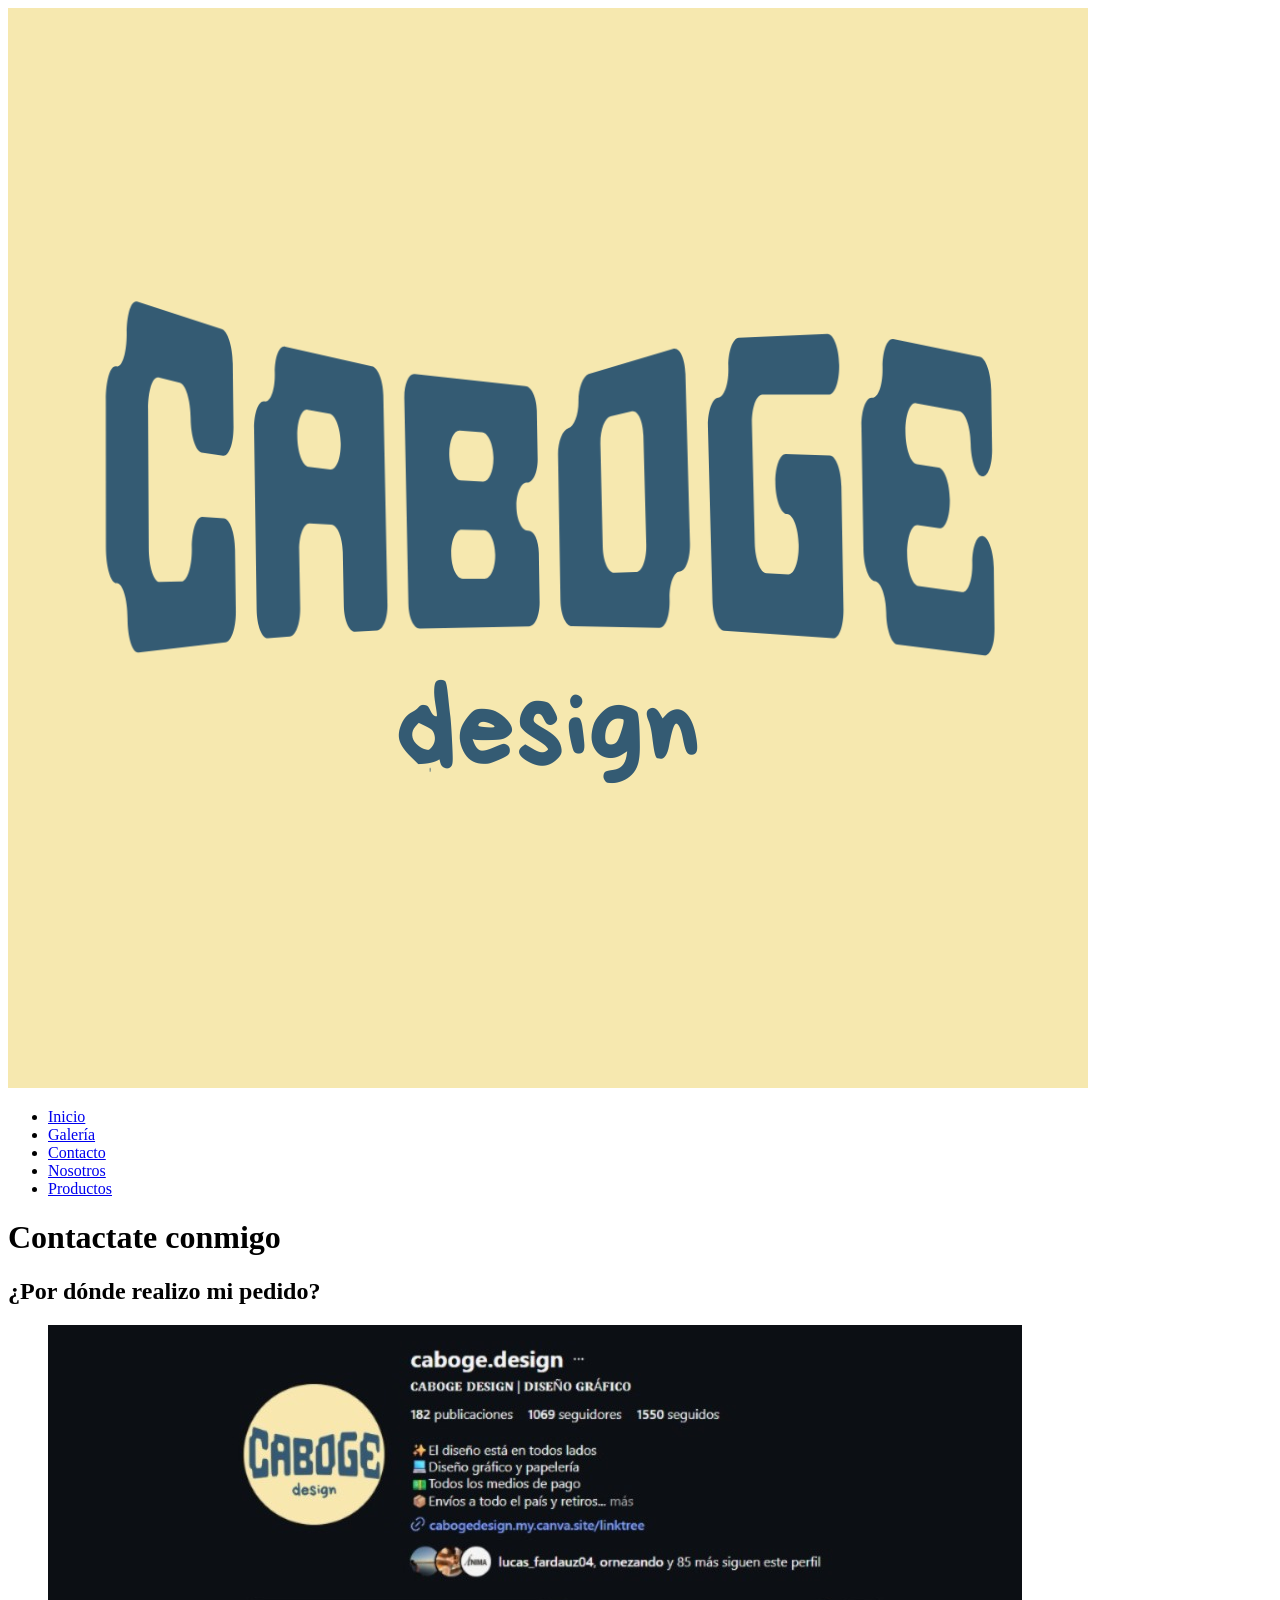
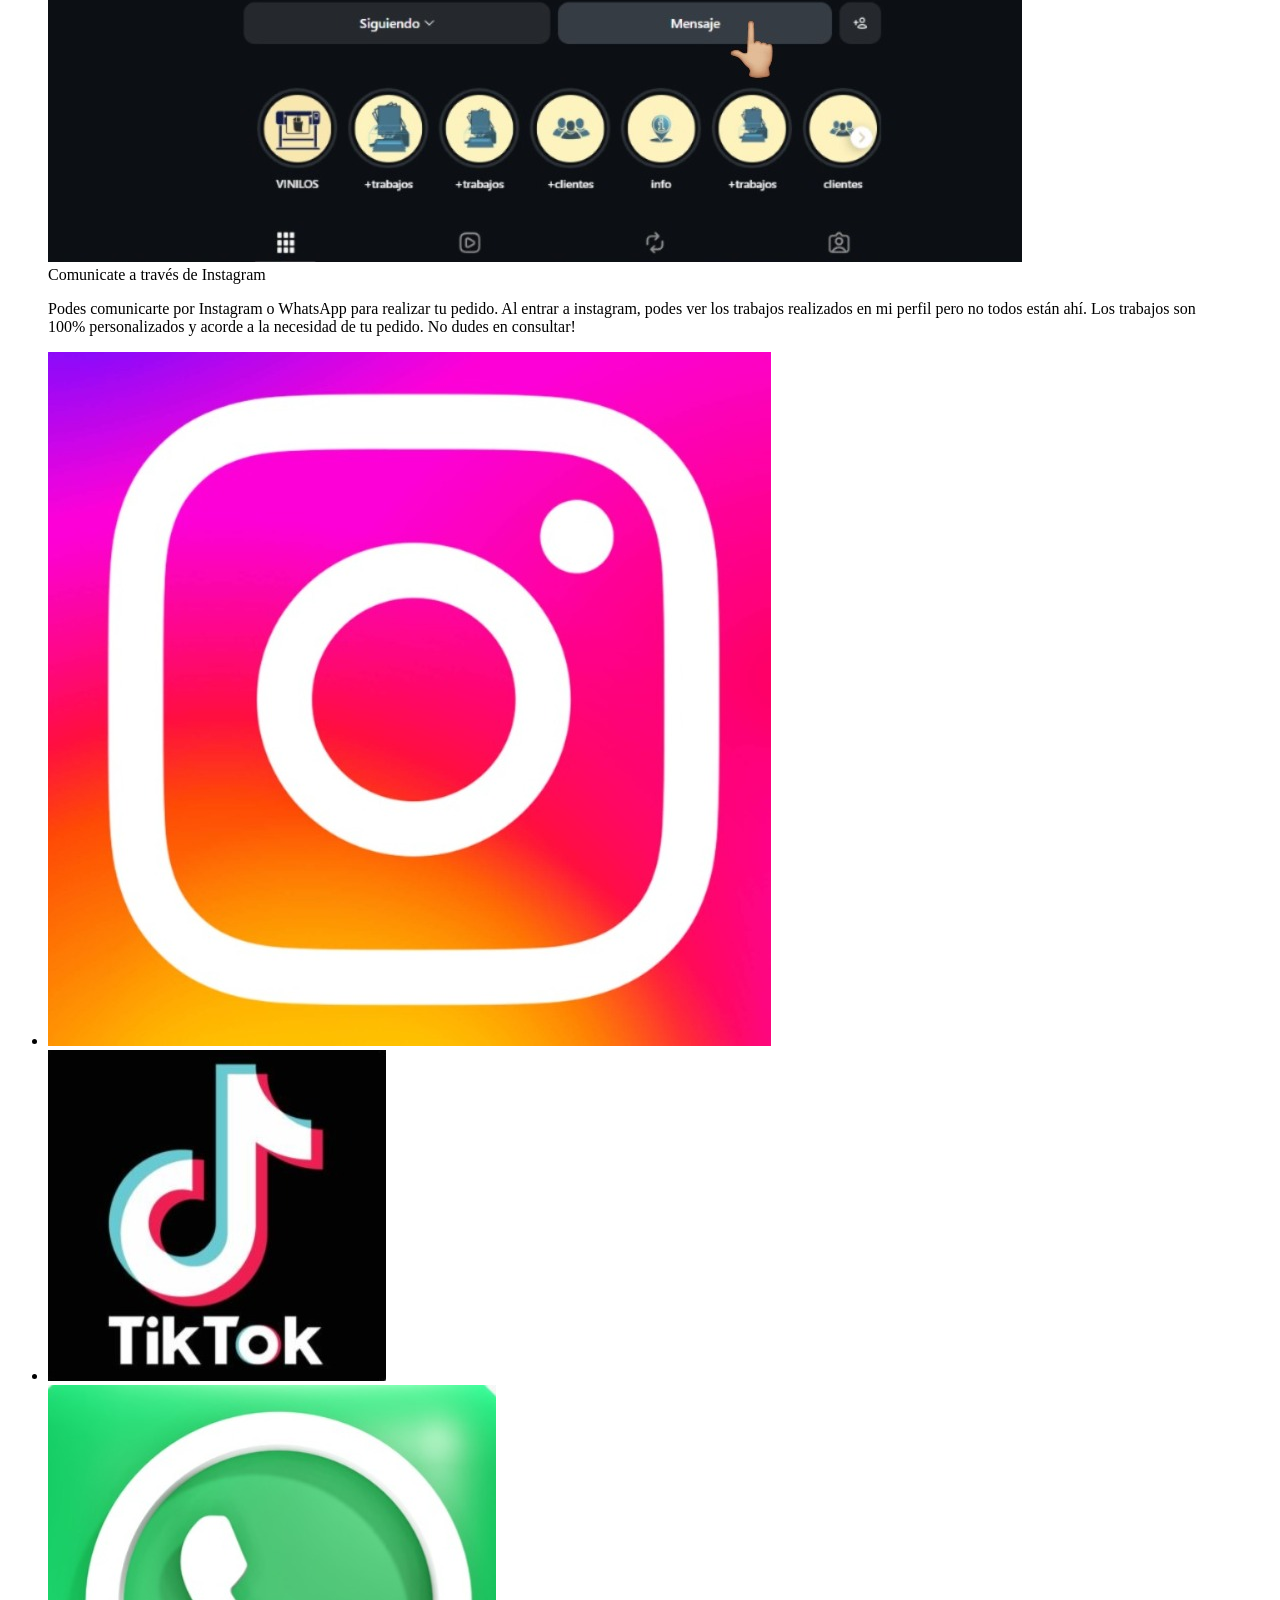
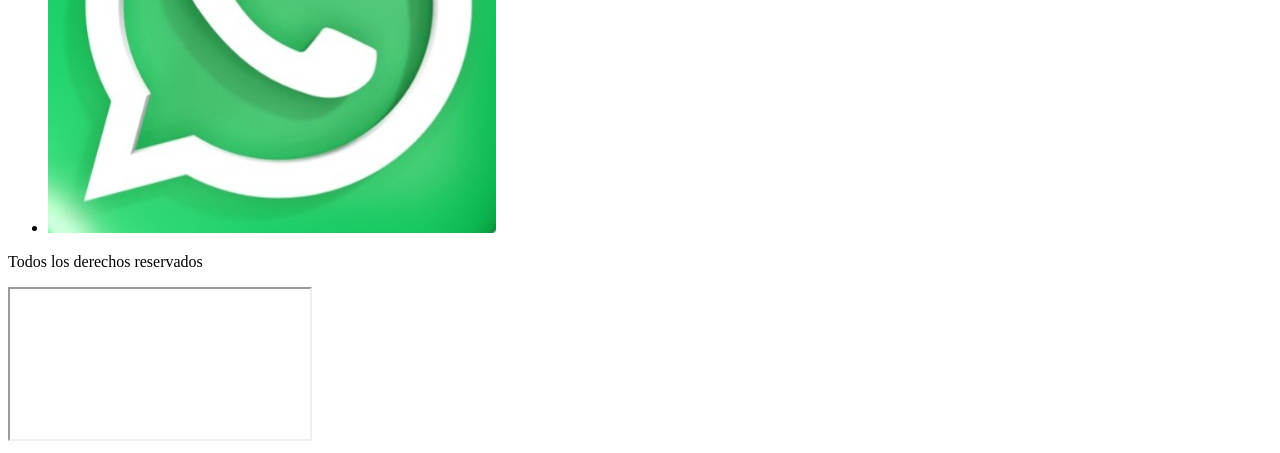
==== pages/contacto.html @ d787a504 "Add files via upload" ====
<!DOCTYPE html>
<html lang="en">
<head>
    <meta charset="UTF-8">
    <meta name="viewport" content="width=device-width, initial-scale=1.0">
    <title>CABOGE DESIGN | Contacto</title>
</head>

<body>
    <header>
<!-- Logo -->
<img src="../images/logocaboge.png" alt="Logo de CABOGE DESIGN">

<!-- Navegación -->
 <nav>
    <ul>
        <li><a href="../index.html">Inicio</a></li>
        <li><a href="./galeria.html">Galería</a></li>
        <li><a href="#">Contacto</a></li>
        <li><a href="./nosotros.html">Nosotros</a></li>
        <li><a href="./productos.html">Productos</a></li>
    </ul>

 </nav> 
    </header>

    <main>
        <h1>Contactate conmigo</h1>
        <section>
            <h2> ¿Por dónde realizo mi pedido?</h2>
            <figure>
                <img src="../images/mensajeinstagram.jpeg" alt="Mensajes a través de Instagram">
                <figcaption> Comunicate a través de Instagram</figcaption>
                <p> Podes comunicarte por Instagram o WhatsApp para realizar tu pedido. Al entrar a instagram, podes ver los trabajos realizados en mi perfil pero no todos están ahí. Los trabajos son 100% personalizados y acorde a la necesidad de tu pedido. No dudes en consultar!</p>
            </figure>
        </section>
    </main>

    <footer>
         <ul>
    <li><a href="https://www.instagram.com/caboge.design/" target="_blank"><img src="../images/logoinstagram.jpeg" alt="Logo de Instagram"></a></li>
    <li><a href="https://www.tiktok.com/@cabogedesign?_t=ZS-8wbnfNrxpnE&_r=1" target="_blank"><img src="../images/logotiktok.jpeg" alt="Logo de TikTok"></a></li>
    <li><a href="https://wa.link/lol6b9" target="_blank"><img src="../images/logowhatsapp.jpeg" alt="Logo de WhatsApp"></a></li>
</ul>
<p>Todos los derechos reservados</p>
<iframe src="https://www.google.com/maps/embed?pb=!1m14!1m8!1m3!1d482.72895837165277!2d-58.29978943266676!3d-34.735074344785986!3m2!1i1024!2i768!4f13.1!3m3!1m2!1s0x95a32dc1a45e6427%3A0x34a0d66ba4a813d2!2sBlanco%20565%2C%20B1879%20Quilmes%20Oeste%2C%20Provincia%20de%20Buenos%20Aires!5e0!3m2!1ses-419!2sar!4v1790873040617!5m2!1ses-419!2sar" allowfullscreen="" loading="lazy" referrerpolicy="strict-origin-when-cross-origin"></iframe>
    </footer>
   
</body>
</html>
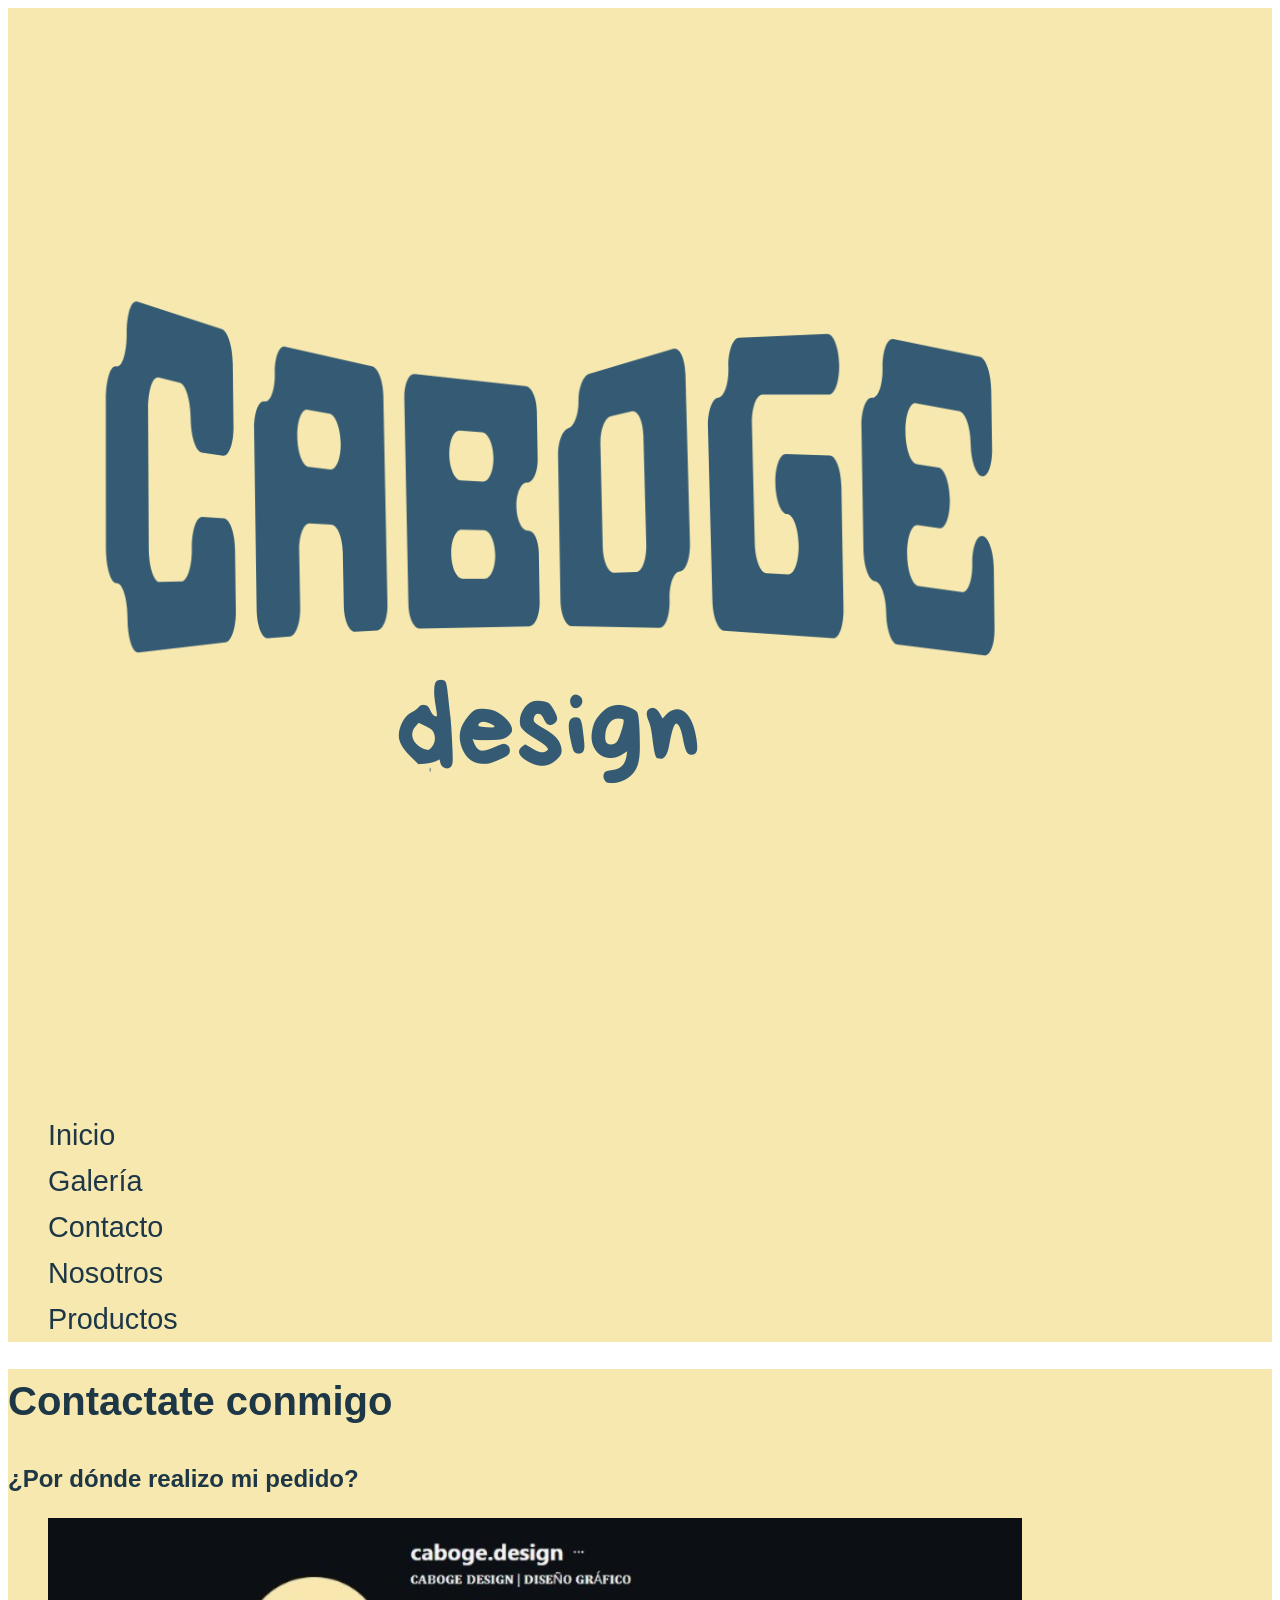
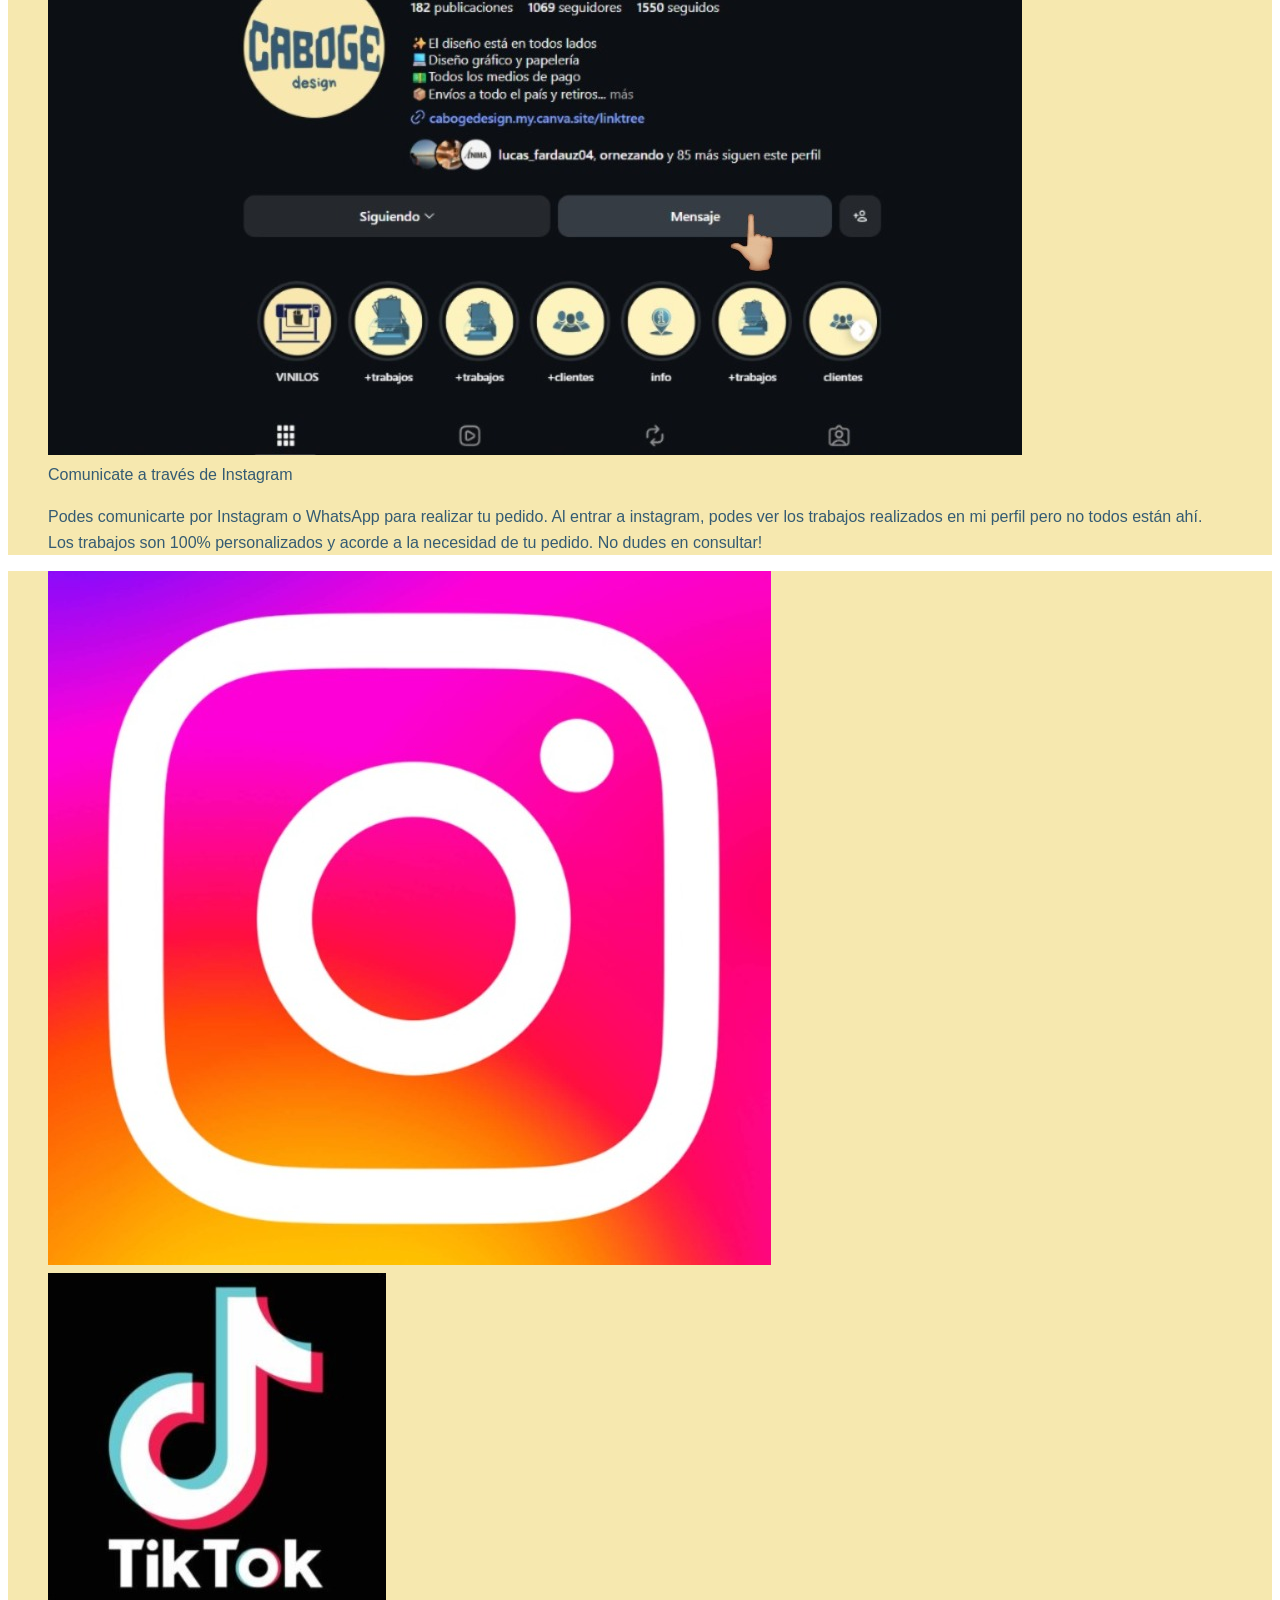
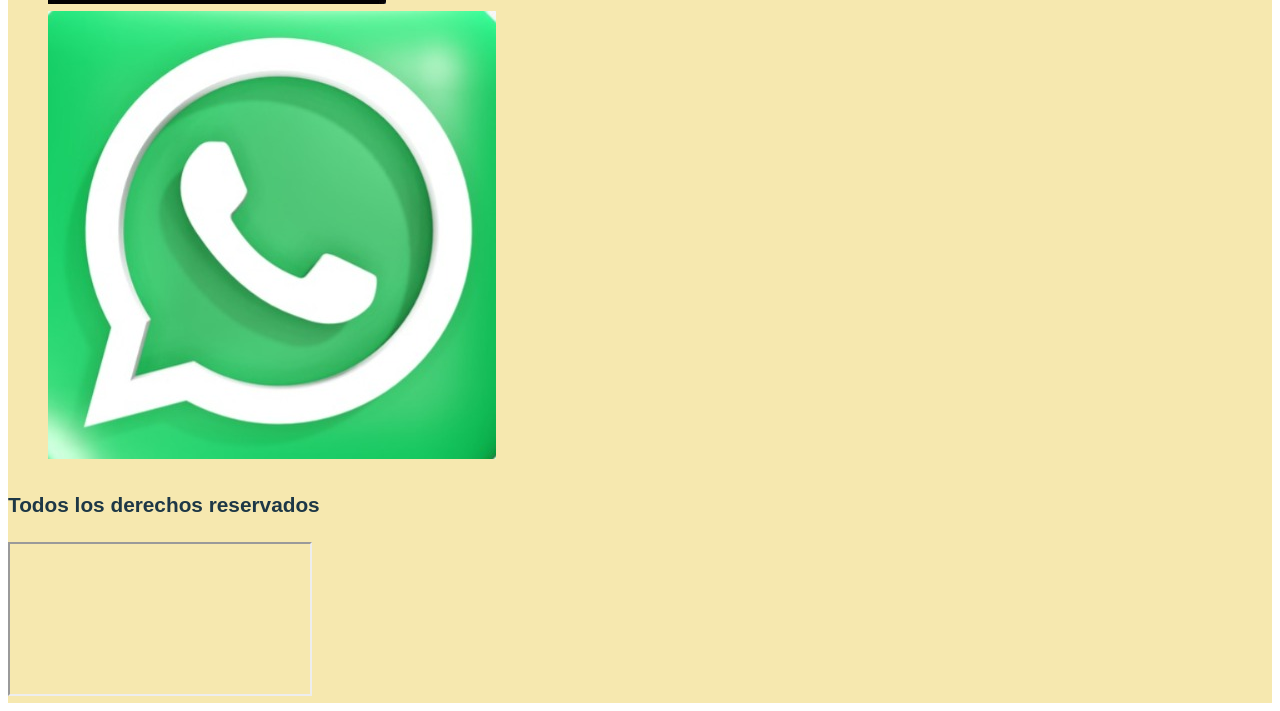
==== commit bee1e6ff: "Add files via upload" ====
--- a/pages/contacto.html
+++ b/pages/contacto.html
@@ -3,6 +3,13 @@
 <head>
     <meta charset="UTF-8">
     <meta name="viewport" content="width=device-width, initial-scale=1.0">
+<!-- Fuente -->
+ <link rel="preconnect" href="https://fonts.googleapis.com">
+<link rel="preconnect" href="https://fonts.gstatic.com" crossorigin>
+<link href="https://fonts.googleapis.com/css2?family=Aguafina+Script&family=Clarity+City:ital,wght@0,100..900;1,100..900&family=Italianno&family=Poppins:ital,wght@0,100;0,200;0,300;0,400;0,500;0,600;0,700;0,800;0,900;1,100;1,200;1,300;1,400;1,500;1,600;1,700;1,800;1,900&family=Quintessential&display=swap" rel="stylesheet">
+    <!-- Css -->
+<link rel="stylesheet" href="../style/styles.css">
+<!-- Titulo -->
     <title>CABOGE DESIGN | Contacto</title>
 </head>
 
@@ -31,7 +38,7 @@
             <figure>
                 <img src="../images/mensajeinstagram.jpeg" alt="Mensajes a través de Instagram">
                 <figcaption> Comunicate a través de Instagram</figcaption>
-                <p> Podes comunicarte por Instagram o WhatsApp para realizar tu pedido. Al entrar a instagram, podes ver los trabajos realizados en mi perfil pero no todos están ahí. Los trabajos son 100% personalizados y acorde a la necesidad de tu pedido. No dudes en consultar!</p>
+                <p class="parrafo-negro"> Podes comunicarte por Instagram o WhatsApp para realizar tu pedido. Al entrar a instagram, podes ver los trabajos realizados en mi perfil pero no todos están ahí. Los trabajos son 100% personalizados y acorde a la necesidad de tu pedido. No dudes en consultar!</p>
             </figure>
         </section>
     </main>
--- a/style/styles.css
+++ b/style/styles.css
@@ -0,0 +1,62 @@
+/* Familia tipografica */
+/* font-family: "Clarity City", sans-serif */
+
+/* Estilos generales */
+body {
+font-family: "Clarity City", sans-serif;
+line-height: 1.6;}
+
+ul {
+    list-style: none;
+}
+
+a {
+    text-decoration: none;
+    color: inherit;
+}
+
+h1, h2 {
+    color: #1d3746;
+}
+
+h1 {
+    font-size: 2.5rem;
+}
+
+/* Color de titulos */
+
+
+/* Estilos de header */
+header, footer{
+    color:#1d3746   ;
+    background-color:#f6e8af  ;
+}
+
+header a {
+    font-size: 1.8rem;
+}
+
+/* Estilos de main */
+main {
+    color: #345b73;
+    background-color:#f6e8af ;
+}
+
+.tarjeta-index {
+    background-color:#d9adad  ;
+}
+
+.tarjeta-index h3 {
+    font-size:  1.5rem;
+}
+
+.tarjeta-index p {
+font-size: 1.2rem;
+}
+
+/* Footer */
+
+footer p {
+    font-size: 1.3rem;
+    font-weight: bold;
+}
